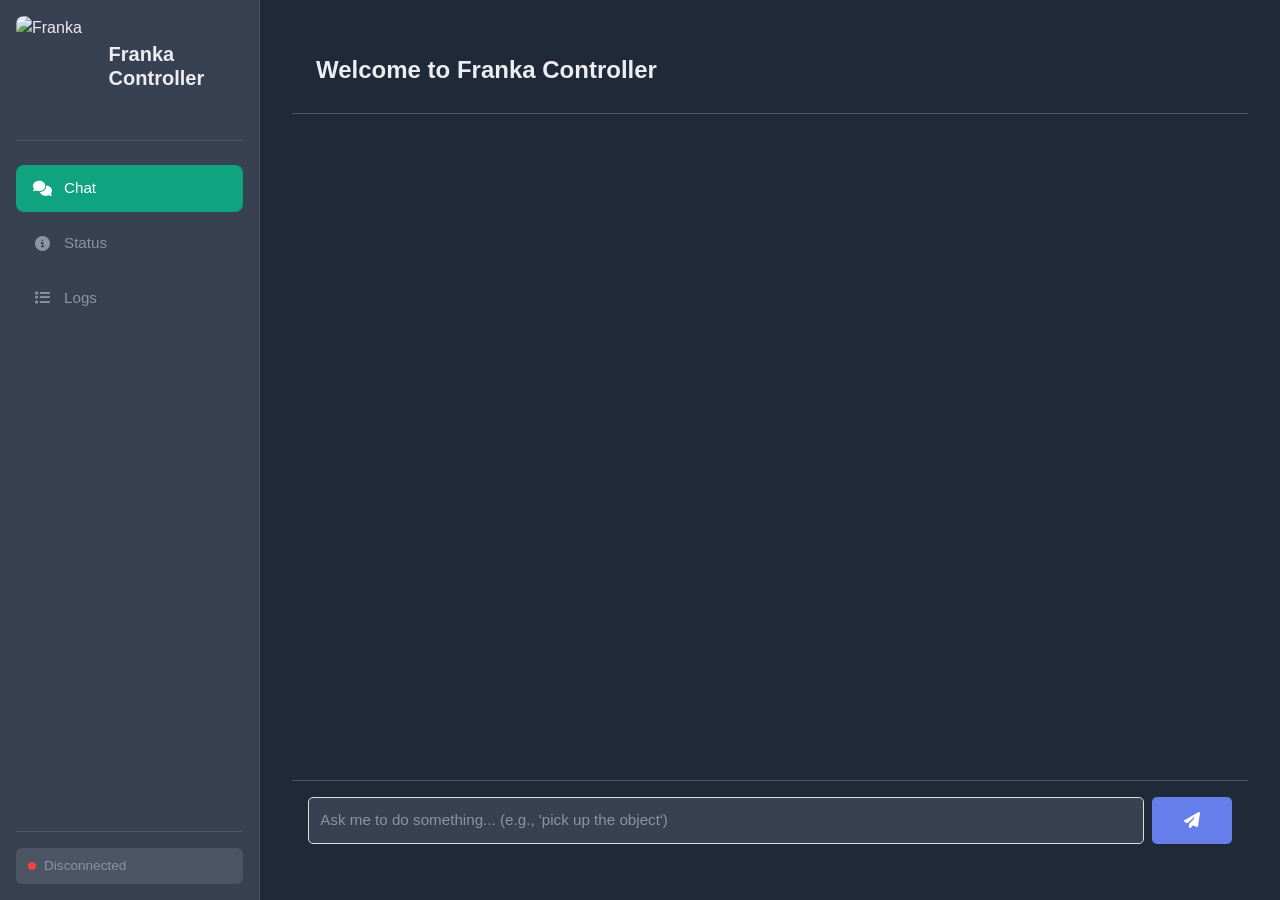
==== ui/web_chat_dashboard/index.html @ c21f6a4d "feat: refactor" ====
<!DOCTYPE html>
<html lang="en">
<head>
    <meta charset="UTF-8">
    <meta name="viewport" content="width=device-width, initial-scale=1.0">
    <title>Franka Controller</title>
    <link href="https://cdn.jsdelivr.net/npm/bootstrap@5.3.0/dist/css/bootstrap.min.css" rel="stylesheet">
    <link href="https://cdnjs.cloudflare.com/ajax/libs/font-awesome/6.4.0/css/all.min.css" rel="stylesheet">
    <link rel="stylesheet" href="styles.css">
</head>
<body class="dark-theme">
    <div class="app-container">
        <!-- Sidebar -->
        <aside class="sidebar">
            <div class="sidebar-header">
                <img src="assets/logo.png" alt="Franka" class="sidebar-logo">
                <h1 class="sidebar-title">Franka Controller</h1>
            </div>
            
            <nav class="sidebar-nav">
                <button class="nav-item active" data-view="chat">
                    <i class="fas fa-comments"></i>
                    <span>Chat</span>
                </button>
                <button class="nav-item" data-view="status">
                    <i class="fas fa-info-circle"></i>
                    <span>Status</span>
                </button>
                <button class="nav-item" data-view="logs">
                    <i class="fas fa-list"></i>
                    <span>Logs</span>
                </button>
            </nav>
            
            <div class="sidebar-footer">
                <div class="status-badge">
                    <span class="status-dot" id="connStatus"></span>
                    <span class="status-text">Disconnected</span>
                </div>
            </div>
        </aside>

        <!-- Main Content -->
        <main class="main-content">
            <!-- Chat View -->
            <div class="view-container active" id="chatView">
                <div class="chat-container">
                    <!-- Chat Header -->
                    <div class="chat-header">
                        <h2>Welcome to Franka Controller</h2>
                        <!-- <p class="text-muted">Control your robot with natural language</p> -->
                    </div>

                    <!-- Chat Messages -->
                    <div class="chat-messages" id="chatHistory">
                        <!-- Welcome message will be added by chat.js -->
                    </div>

                    <!-- Chat Input -->
                    <div class="chat-input-area">
                        <div class="input-wrapper">
                            <input 
                                type="text" 
                                id="chatInput" 
                                class="chat-input" 
                                placeholder="Ask me to do something... (e.g., 'pick up the object')"
                                autocomplete="off"
                            />
                            <button id="sendBtn" class="send-btn" title="Send message">
                                <i class="fas fa-paper-plane"></i>
                            </button>
                        </div>
                    </div>
                </div>
            </div>

            <!-- Status View -->
            <div class="view-container" id="statusView">
                <div class="status-container">
                    <div class="section-header">
                        <h2>System Status</h2>
                    </div>
                    
                    <div class="status-grid">
                        <div class="status-card">
                            <div class="status-icon"><i class="fas fa-robot"></i></div>
                            <div class="status-info">
                                <span class="status-label">Robot State</span>
                                <span class="status-value" id="robotState">Disconnected</span>
                            </div>
                        </div>
                        <div class="status-card">
                            <div class="status-icon"><i class="fas fa-camera"></i></div>
                            <div class="status-info">
                                <span class="status-label">Vision System</span>
                                <span class="status-value" id="visionState">Offline</span>
                            </div>
                        </div>
                        <div class="status-card">
                            <div class="status-icon"><i class="fas fa-brain"></i></div>
                            <div class="status-info">
                                <span class="status-label">LLM Engine</span>
                                <span class="status-value" id="llmState">Offline</span>
                            </div>
                        </div>
                        <div class="status-card">
                            <div class="status-icon"><i class="fas fa-plug"></i></div>
                            <div class="status-info">
                                <span class="status-label">ROS2 Bridge</span>
                                <span class="status-value" id="bridgeState">Offline</span>
                            </div>
                        </div>
                        <div class="status-card">
                            <div class="status-icon"><i class="fas fa-microchip"></i></div>
                            <div class="status-info">
                                <span class="status-label">Coordinator Node</span>
                                <span class="status-value" id="coordinatorState">Offline</span>
                            </div>
                        </div>
                        <div class="status-card">
                            <div class="status-icon"><i class="fas fa-cogs"></i></div>
                            <div class="status-info">
                                <span class="status-label">Motion Executor</span>
                                <span class="status-value" id="motionState">Idle</span>
                            </div>
                        </div>
                        <div class="status-card">
                            <div class="status-icon"><i class="fas fa-crosshairs"></i></div>
                            <div class="status-info">
                                <span class="status-label">Last Detection</span>
                                <span class="status-value neutral" id="lastDetection">None</span>
                            </div>
                        </div>
                        <div class="status-card">
                            <div class="status-icon"><i class="fas fa-hand-pointer"></i></div>
                            <div class="status-info">
                                <span class="status-label">Last Action</span>
                                <span class="status-value neutral" id="lastAction">None</span>
                            </div>
                        </div>
                        <div class="status-card">
                            <div class="status-icon"><i class="fas fa-video"></i></div>
                            <div class="status-info">
                                <span class="status-label">Camera</span>
                                <span class="status-value" id="cameraState">Offline</span>
                            </div>
                        </div>
                    </div>

                    <!-- Configuration Section -->
                    <div class="section-header" style="margin-top: 2rem;">
                        <h2>System Configuration</h2>
                    </div>
                    
                    <div class="config-section">
                        <div class="config-group">
                            <h3><i class="fas fa-brain"></i> AI Models</h3>
                            <div class="config-grid">
                                <div class="config-item">
                                    <span class="config-label">Language Model:</span>
                                    <span class="config-value" id="cfgLlmModel">-</span>
                                </div>
                                <div class="config-item">
                                    <span class="config-label">LLM Temperature:</span>
                                    <span class="config-value" id="cfgLlmTemp">-</span>
                                </div>
                                <div class="config-item">
                                    <span class="config-label">Vision Model:</span>
                                    <span class="config-value" id="cfgVlmModel">-</span>
                                </div>
                                <div class="config-item">
                                    <span class="config-label">VLM Temperature:</span>
                                    <span class="config-value" id="cfgVlmTemp">-</span>
                                </div>
                                <div class="config-item">
                                    <span class="config-label">Ollama Server:</span>
                                    <span class="config-value" id="cfgOllamaUrl">-</span>
                                </div>
                            </div>
                        </div>

                        <div class="config-group">
                            <h3><i class="fas fa-camera"></i> Camera Calibration</h3>
                            <div class="config-grid">
                                <div class="config-item">
                                    <span class="config-label">ArUco Offset X:</span>
                                    <span class="config-value" id="cfgOffsetX">-</span>
                                </div>
                                <div class="config-item">
                                    <span class="config-label">ArUco Offset Y:</span>
                                    <span class="config-value" id="cfgOffsetY">-</span>
                                </div>
                                <div class="config-item">
                                    <span class="config-label">ArUco Offset Z:</span>
                                    <span class="config-value" id="cfgOffsetZ">-</span>
                                </div>
                            </div>
                        </div>

                        <div class="config-group">
                            <h3><i class="fas fa-robot"></i> Robot Motion</h3>
                            <div class="config-grid">
                                <div class="config-item">
                                    <span class="config-label">Safe Height:</span>
                                    <span class="config-value" id="cfgSafeHeight">-</span>
                                </div>
                                <div class="config-item">
                                    <span class="config-label">Grasp Height:</span>
                                    <span class="config-value" id="cfgGraspHeight">-</span>
                                </div>
                                <div class="config-item">
                                    <span class="config-label">Handover Height:</span>
                                    <span class="config-value" id="cfgHandoverHeight">-</span>
                                </div>
                                <div class="config-item">
                                    <span class="config-label">Gripper Range:</span>
                                    <span class="config-value" id="cfgGripperRange">-</span>
                                </div>
                                <div class="config-item">
                                    <span class="config-label">Velocity (Default):</span>
                                    <span class="config-value" id="cfgVelDefault">-</span>
                                </div>
                                <div class="config-item">
                                    <span class="config-label">Velocity (Slow):</span>
                                    <span class="config-value" id="cfgVelSlow">-</span>
                                </div>
                                <div class="config-item">
                                    <span class="config-label">Velocity (Fast):</span>
                                    <span class="config-value" id="cfgVelFast">-</span>
                                </div>
                            </div>
                        </div>
                    </div>
                </div>
            </div>

            <!-- Logs View -->
            <div class="view-container" id="logsView">
                <div class="logs-container">
                    <div class="section-header">
                        <h2>System Logs</h2>
                        <button id="clearLogsBtn" class="clear-logs-btn">Clear All</button>
                    </div>
                    
                    <div class="logs-content" id="logsContent">
                        <div class="log-entry">
                            <span class="log-agent">System</span>
                            <span class="log-text">Logs will appear here as the system processes requests...</span>
                        </div>
                    </div>
                </div>
            </div>
        </main>
    </div>

    <!-- Scripts -->
    <script src="https://cdn.jsdelivr.net/npm/bootstrap@5.3.0/dist/js/bootstrap.bundle.min.js"></script>
    <script src="rosbridge.js"></script>
    <script src="modules/chat.js"></script>
    <script src="modules/status.js"></script>
    <script src="app.js"></script>
</body>
</html>
---- ui/web_chat_dashboard/styles.css ----
:root {
    --primary: #10a37f;
    --primary-dark: #088860;
    --secondary: #565869;
    --background: #ffffff;
    --surface: #f7f7f8;
    --surface-hover: #ececf1;
    --border: #d1d5db;
    --text: #0d0d0d;
    --text-muted: #565869;
    --success: #10a37f;
    --error: #ec4899;
    --warning: #f59e0b;
    --info: #3b82f6;
}

body.dark-theme {
    --primary: #10a37f;
    --primary-dark: #088860;
    --secondary: #8e92a3;
    --background: #1f2937;
    --surface: #374151;
    --surface-hover: #4b5563;
    --border: #4b5563;
    --text: #ececf1;
    --text-muted: #8e92a3;
    --success: #10a37f;
    --error: #ff6b6b;
    --warning: #fbbf24;
}

* {
    margin: 0;
    padding: 0;
    box-sizing: border-box;
}

html, body {
    height: 100%;
    width: 100%;
}

body {
    font-family: -apple-system, BlinkMacSystemFont, 'Segoe UI', 'Helvetica Neue', sans-serif;
    background: var(--background);
    color: var(--text);
    transition: background-color 0.3s ease, color 0.3s ease;
}

/* App Container */
.app-container {
    display: flex;
    height: 100vh;
    width: 100%;
}

/* Sidebar */
.sidebar {
    width: 260px;
    background: var(--surface);
    border-right: 1px solid var(--border);
    display: flex;
    flex-direction: column;
    padding: 1rem;
    overflow-y: auto;
    box-shadow: inset -1px 0 0 rgba(0, 0, 0, 0.1);
}

.sidebar-header {
    display: flex;
    align-items: center;
    gap: 0.75rem;
    margin-bottom: 1.5rem;
    padding-bottom: 1.5rem;
    border-bottom: 1px solid var(--border);
}

.sidebar-logo {
    width: 100px;
    height: 100px;
    border-radius: 8px;
}

.sidebar-title {
    font-size: 1.25rem;
    font-weight: 700;
    color: var(--text);
    margin: 0;
}

.sidebar-nav {
    display: flex;
    flex-direction: column;
    gap: 0.5rem;
    flex: 1;
    margin-bottom: 1rem;
}

.nav-item {
    display: flex;
    align-items: center;
    gap: 0.75rem;
    padding: 0.75rem 1rem;
    background: transparent;
    border: none;
    border-radius: 8px;
    color: var(--text-muted);
    cursor: pointer;
    font-size: 0.95rem;
    font-weight: 500;
    transition: all 0.2s ease;
}

.nav-item:hover {
    background: var(--surface-hover);
    color: var(--text);
}

.nav-item.active {
    background: var(--primary);
    color: white;
}

.nav-item i {
    width: 20px;
    text-align: center;
}

.sidebar-footer {
    padding-top: 1rem;
    border-top: 1px solid var(--border);
}

.status-badge {
    display: flex;
    align-items: center;
    gap: 0.5rem;
    padding: 0.5rem 0.75rem;
    background: var(--surface-hover);
    border-radius: 6px;
    font-size: 0.85rem;
}

.status-dot {
    width: 8px;
    height: 8px;
    border-radius: 50%;
    background: #ef4444;
    animation: pulse 2s infinite;
}

.status-dot.connected {
    background: var(--success);
    animation: none;
}

.status-text {
    color: var(--text-muted);
}

@keyframes pulse {
    0%, 100% { opacity: 1; }
    50% { opacity: 0.5; }
}

/* Main Content */
.main-content {
    flex: 1;
    display: flex;
    overflow: hidden;
}

.view-container {
    display: none;
    width: 100%;
    height: 100%;
    overflow-y: auto;
}

.view-container.active {
    display: flex;
    flex-direction: column;
}

/* Chat View */
.chat-container {
    display: flex;
    flex-direction: column;
    height: 100%;
}

.chat-header {
    padding: 1.5rem;
    border-bottom: 1px solid var(--border);
    background: var(--background);
}

.chat-header h2 {
    font-size: 1.5rem;
    font-weight: 600;
    color: var(--text);
    margin: 0 0 0.25rem 0;
}

.chat-header p {
    margin: 0;
    color: var(--text);
    font-size: 0.9rem;
    opacity: 0.7;
}

.chat-messages {
    flex: 1;
    overflow-y: auto;
    padding: 1rem;
    display: flex;
    flex-direction: column;
    gap: 1rem;
}

/* Logs View */
.logs-container {
    height: 100%;
    display: flex;
    flex-direction: column;
    padding: 2rem;
}

.logs-container .section-header {
    display: flex;
    justify-content: space-between;
    align-items: center;
    margin-bottom: 1.5rem;
}

.clear-logs-btn {
    background: var(--surface);
    border: 1px solid var(--border);
    color: var(--text);
    font-size: 0.85rem;
    cursor: pointer;
    padding: 0.5rem 1rem;
    border-radius: 8px;
    transition: all 0.2s;
    font-weight: 500;
}

.clear-logs-btn:hover {
    background: var(--surface-hover);
    border-color: var(--primary);
}

.logs-content {
    flex: 1;
    overflow-y: auto;
    background: var(--surface);
    border: 1px solid var(--border);
    border-radius: 12px;
    padding: 1rem;
    font-size: 0.85rem;
    font-family: 'Monaco', 'Menlo', 'Consolas', monospace;
}

.log-entry {
    padding: 0.5rem 0;
    color: var(--text-muted);
    line-height: 1.6;
    display: flex;
    gap: 0.75rem;
    border-bottom: 1px solid var(--border);
}

.log-entry:last-child {
    border-bottom: none;
}

.log-entry .log-timestamp {
    color: var(--text-muted);
    font-size: 0.8rem;
    opacity: 0.6;
    flex-shrink: 0;
    min-width: 90px;
    font-family: 'Monaco', 'Menlo', 'Consolas', monospace;
}

.log-entry .log-agent {
    color: var(--primary);
    font-weight: 600;
    flex-shrink: 0;
    min-width: 120px;
}

.log-entry .log-text {
    color: var(--text);
    opacity: 0.9;
    flex: 1;
}

.message-container {
    display: flex;
    animation: fadeIn 0.3s ease;
}

.message-container.user {
    justify-content: flex-end;
}

.message-container.robot {
    justify-content: flex-start;
}

.message-container.system {
    justify-content: center;
}

.message-bubble {
    max-width: 60%;
    padding: 0.75rem 1rem;
    border-radius: 12px;
    word-wrap: break-word;
    line-height: 1.5;
    font-size: 0.95rem;
}

.message-container.user .message-bubble {
    background: var(--primary);
    color: white;
    border-radius: 18px 18px 4px 18px;
}

.message-container.robot .message-bubble {
    background: var(--surface);
    color: var(--text);
    border-radius: 18px 18px 18px 4px;
}

.message-container.system .message-bubble {
    max-width: 80%;
    background: transparent;
    color: var(--text-muted);
    text-align: center;
    padding: 1rem;
    font-size: 0.9rem;
}

/* Typing Indicator */
.typing-indicator {
    display: flex;
    align-items: center;
    gap: 0.5rem;
    padding: 0.75rem 1rem;
    background: var(--surface);
    border-radius: 18px 18px 18px 4px;
    width: fit-content;
}

.typing-indicator .typing-dots {
    display: flex;
    gap: 0.25rem;
    align-items: center;
}

.typing-indicator .typing-dot {
    width: 8px;
    height: 8px;
    background: var(--text-muted);
    border-radius: 50%;
    animation: typingBounce 1.4s infinite ease-in-out;
}

.typing-indicator .typing-dot:nth-child(1) {
    animation-delay: 0s;
}

.typing-indicator .typing-dot:nth-child(2) {
    animation-delay: 0.2s;
}

.typing-indicator .typing-dot:nth-child(3) {
    animation-delay: 0.4s;
}

.typing-indicator .typing-text {
    color: var(--text-muted);
    font-size: 0.9rem;
    font-style: italic;
}

@keyframes typingBounce {
    0%, 60%, 100% {
        transform: translateY(0);
        opacity: 0.7;
    }
    30% {
        transform: translateY(-6px);
        opacity: 1;
    }
}

.message-bubble p {
    margin: 0;
}

.message-timestamp {
    font-size: 0.65rem;
    color: var(--text-muted);
    opacity: 0.5;
    margin-top: 0.35rem;
    text-align: right;
    font-weight: 400;
}

.message-container.user .message-timestamp {
    color: rgba(255, 255, 255, 0.6);
}

@keyframes fadeIn {
    from {
        opacity: 0;
        transform: translateY(10px);
    }
    to {
        opacity: 1;
        transform: translateY(0);
    }
}

/* Chat Input */
.chat-input-area {
    padding: 1rem;
    background: var(--background);
    border-top: 1px solid var(--border);
    flex-shrink: 0;
}

.input-wrapper {
    display: flex;
    gap: 0.5rem;
    margin-bottom: 0.5rem;
    width: 100%;
}

.chat-input {
    flex: 1;
    width: 100%;
    padding: 0.75rem 1rem;
    border: 1px solid var(--border);
    border-radius: 8px;
    background: var(--surface);
    color: var(--text);
    font-size: 0.95rem;
    transition: all 0.2s ease;
}

.chat-input:focus {
    outline: none;
    border-color: var(--primary);
    box-shadow: 0 0 0 3px rgba(16, 163, 127, 0.1);
}

.chat-input::placeholder {
    color: var(--text-muted);
}

.send-btn {
    padding: 0.75rem 1.5rem;
    min-width: 80px;
    background: var(--primary);
    color: white;
    border: none;
    border-radius: 8px;
    cursor: pointer;
    font-weight: 600;
    transition: all 0.2s ease;
    display: flex;
    align-items: center;
    justify-content: center;
}

.send-btn:hover {
    background: var(--primary-dark);
    transform: scale(1.05);
}

.send-btn:active {
    transform: scale(0.95);
}

.input-hint {
    font-size: 0.8rem;
    color: var(--text-muted);
    margin: 0;
    text-align: center;
}

/* Status View */
.status-container {
    padding: 2rem;
    overflow-y: auto;
}

.section-header {
    margin-bottom: 2rem;
}

.section-header h2 {
    font-size: 1.5rem;
    font-weight: 600;
    margin: 0;
}

.status-grid {
    display: grid;
    grid-template-columns: repeat(auto-fill, minmax(250px, 1fr));
    gap: 1rem;
}

.status-card {
    display: flex;
    align-items: center;
    gap: 1rem;
    padding: 1.5rem;
    background: var(--surface);
    border: 1px solid var(--border);
    border-radius: 8px;
    transition: all 0.2s ease;
}

.status-card:hover {
    border-color: var(--primary);
    transform: translateY(-2px);
    box-shadow: 0 4px 12px rgba(0, 0, 0, 0.1);
}

.status-icon {
    font-size: 1.75rem;
    color: var(--primary);
    width: 50px;
    text-align: center;
}

.status-info {
    display: flex;
    flex-direction: column;
    gap: 0.25rem;
}

.status-label {
    font-size: 0.85rem;
    color: var(--text-muted);
    text-transform: uppercase;
    letter-spacing: 0.5px;
    font-weight: 600;
}

.status-value {
    font-size: 1rem;
    font-weight: 600;
    color: var(--text);
}

.status-value.offline {
    color: var(--error);
}

.status-value.online {
    color: var(--success);
}

/* Configuration Section */
.config-section {
    margin-top: 1.5rem;
}

.config-group {
    background: var(--surface);
    border: 1px solid var(--border);
    border-radius: 12px;
    padding: 1.5rem;
    margin-bottom: 1.5rem;
}

.config-group h3 {
    font-size: 1.1rem;
    font-weight: 600;
    margin-bottom: 1rem;
    color: var(--primary);
    display: flex;
    align-items: center;
    gap: 0.5rem;
}

.config-grid {
    display: grid;
    grid-template-columns: repeat(auto-fill, minmax(200px, 1fr));
    gap: 1rem;
}

.config-item {
    display: flex;
    flex-direction: column;
    gap: 0.25rem;
}

.config-label {
    font-size: 0.8rem;
    color: var(--text-muted);
    text-transform: uppercase;
    letter-spacing: 0.5px;
    font-weight: 600;
}

.config-value {
    font-size: 0.95rem;
    color: var(--text);
    font-weight: 500;
    font-family: 'Courier New', monospace;
}

/* Camera View */
.camera-container {
    padding: 2rem;
    overflow-y: auto;
    height: 100%;
}

.camera-feed {
    position: relative;
    width: 100%;
    max-width: 900px;
    margin: 0 auto;
    background: #000;
    border-radius: 12px;
    overflow: hidden;
    aspect-ratio: 16 / 9;
}

#cameraCanvas {
    width: 100%;
    height: 100%;
    display: block;
}

.camera-placeholder {
    position: absolute;
    inset: 0;
    display: flex;
    flex-direction: column;
    align-items: center;
    justify-content: center;
    background: linear-gradient(135deg, #1f2937 0%, #111827 100%);
    color: var(--text-muted);
    font-size: 1rem;
}

.camera-placeholder i {
    font-size: 3rem;
    margin-bottom: 1rem;
    opacity: 0.5;
}

/* Modal */
.modal-content {
    background: var(--background);
    border: 1px solid var(--border);
}

.modal-header {
    background: var(--surface);
    border-bottom: 1px solid var(--border);
}

.modal-header .modal-title {
    color: var(--text);
    font-weight: 600;
}

.modal-body {
    color: var(--text);
}

.btn-close {
    filter: invert(1);
}

body.dark-theme .btn-close {
    filter: invert(0.8);
}

/* Scrollbar */
::-webkit-scrollbar {
    width: 8px;
    height: 8px;
}

::-webkit-scrollbar-track {
    background: var(--surface);
}

::-webkit-scrollbar-thumb {
    background: var(--secondary);
    border-radius: 4px;
}

::-webkit-scrollbar-thumb:hover {
    background: var(--text-muted);
}

/* Responsive */
@media (max-width: 768px) {
    .app-container {
        flex-direction: column;
    }

    .sidebar {
        width: 100%;
        height: auto;
        padding: 0.75rem;
        flex-direction: row;
        align-items: center;
        border-right: none;
        border-bottom: 1px solid var(--border);
    }

    .sidebar-header {
        margin-bottom: 0;
        padding-bottom: 0;
        border-bottom: none;
    }

    .sidebar-nav {
        flex-direction: row;
        gap: 0.5rem;
        margin-bottom: 0;
        flex: 1;
        margin-left: 1rem;
    }

    .sidebar-footer {
        border-top: none;
        padding-top: 0;
    }

    .message-bubble {
        max-width: 85%;
    }

    .chat-messages {
        padding: 1rem;
    }

    .chat-header {
        padding: 1rem;
    }

    .chat-input-area {
        padding: 0.75rem 1rem 1rem;
    }

    .status-grid {
        grid-template-columns: 1fr;
    }
}

/* Header */
header {
    background: rgba(255, 255, 255, 0.95);
    box-shadow: 0 2px 10px rgba(0, 0, 0, 0.1);
    padding: 1.5rem 2rem;
    border-bottom: 3px solid #667eea;
}

.header-content {
    display: flex;
    align-items: center;
    gap: 1.5rem;
    max-width: 1400px;
    margin: 0 auto;
}

.logo {
    width: 60px;
    height: 60px;
    border-radius: 8px;
    background: #f0f0f0;
}

header h1 {
    font-size: 2rem;
    color: #667eea;
    margin: 0;
}

/* Main Content */
main {
    flex: 1;
    padding: 2rem;
    max-width: 1400px;
    margin: 0 auto;
    width: 100%;
}

/* Dashboard Grid */
.dashboard {
    display: grid;
    grid-template-columns: 1fr 1fr;
    gap: 1.5rem;
    grid-template-areas:
        "chat status"
        "camera camera";
}

/* Panels */
section {
    background: white;
    border-radius: 10px;
    padding: 1.5rem;
    box-shadow: 0 4px 15px rgba(0, 0, 0, 0.15);
}

section h2 {
    color: #667eea;
    margin-bottom: 1rem;
    font-size: 1.3rem;
}

.chat-panel {
    grid-area: chat;
    display: flex;
    flex-direction: column;
    height: 400px;
}

.status-panel {
    grid-area: status;
}

.camera-panel {
    grid-area: camera;
}

/* Chat Styles */
.chat-history {
    flex: 1;
    overflow-y: auto;
    margin-bottom: 1rem;
    padding: 0.5rem;
    border: 1px solid #e0e0e0;
    border-radius: 5px;
    background: #f9f9f9;
}

.chat-message {
    margin-bottom: 0.8rem;
    padding: 0.6rem 0.8rem;
    border-radius: 5px;
    word-wrap: break-word;
}

.chat-message.user {
    background: #e3f2fd;
    text-align: right;
    color: #1565c0;
}

.chat-message.robot {
    background: #f3e5f5;
    color: #6a1b9a;
}

.chat-input-area {
    display: flex;
    gap: 0.5rem;
}

#chatInput {
    flex: 1;
    padding: 0.7rem;
    border: 1px solid #ddd;
    border-radius: 5px;
    font-size: 0.95rem;
}

#sendBtn {
    padding: 0.7rem 1.5rem;
    background: #667eea;
    color: white;
    border: none;
    border-radius: 5px;
    cursor: pointer;
    font-weight: bold;
    transition: background 0.3s;
}

#sendBtn:hover {
    background: #764ba2;
}

/* Status Grid */
.status-grid {
    display: grid;
    grid-template-columns: repeat(1, 1fr);
    gap: 1rem;
}

.status-item {
    display: flex;
    justify-content: space-between;
    padding: 1rem;
    background: #f5f5f5;
    border-radius: 5px;
    border-left: 4px solid #667eea;
}

.status-label {
    font-weight: bold;
    color: #333;
}

.status-value {
    padding: 0.2rem 0.6rem;
    border-radius: 3px;
    font-weight: bold;
}

.status-value.connected {
    background: #4caf50;
    color: white;
}

.status-value.disconnected {
    background: #f44336;
    color: white;
}

.status-value.idle {
    background: #ff9800;
    color: white;
}

/* Camera */
.camera-container {
    width: 100%;
    display: flex;
    justify-content: center;
    align-items: center;
    background: #000;
    border-radius: 5px;
    overflow: hidden;
    min-height: 300px;
}

#cameraCanvas {
    max-width: 100%;
    height: auto;
}

/* Modal Dialog */
.modal {
    display: none;
    position: fixed;
    z-index: 1000;
    left: 0;
    top: 0;
    width: 100%;
    height: 100%;
    background: rgba(0, 0, 0, 0.5);
}

.modal.show {
    display: flex;
    justify-content: center;
    align-items: center;
}

.modal-content {
    background: white;
    padding: 2rem;
    border-radius: 10px;
    box-shadow: 0 4px 20px rgba(0, 0, 0, 0.3);
    max-width: 400px;
    width: 90%;
}

.modal-content h3 {
    color: #667eea;
    margin-bottom: 1rem;
}

.modal-content p {
    color: #666;
    margin-bottom: 1.5rem;
    line-height: 1.6;
}

.modal-buttons {
    display: flex;
    gap: 1rem;
    justify-content: flex-end;
}

.btn-confirm, .btn-cancel {
    padding: 0.6rem 1.5rem;
    border: none;
    border-radius: 5px;
    cursor: pointer;
    font-weight: bold;
    transition: all 0.3s;
}

.btn-confirm {
    background: #4caf50;
    color: white;
}

.btn-confirm:hover {
    background: #45a049;
}

.btn-cancel {
    background: #f44336;
    color: white;
}

.btn-cancel:hover {
    background: #da190b;
}

/* Footer */
footer {
    background: rgba(255, 255, 255, 0.95);
    text-align: center;
    padding: 1.5rem;
    color: #666;
    border-top: 1px solid #e0e0e0;
    margin-top: 2rem;
}

/* Responsive Design */
@media (max-width: 1024px) {
    .dashboard {
        grid-template-columns: 1fr;
        grid-template-areas:
            "chat"
            "status"
            "camera";
    }

    header h1 {
        font-size: 1.5rem;
    }
}

@media (max-width: 768px) {
    main {
        padding: 1rem;
    }

    section {
        padding: 1rem;
    }

    header {
        padding: 1rem;
    }

    .header-content {
        flex-direction: column;
        text-align: center;
    }
}

/* Scrollbar Styling */
.chat-history::-webkit-scrollbar {
    width: 8px;
}

.chat-history::-webkit-scrollbar-track {
    background: #f1f1f1;
    border-radius: 10px;
}

.chat-history::-webkit-scrollbar-thumb {
    background: #667eea;
    border-radius: 10px;
}

.chat-history::-webkit-scrollbar-thumb:hover {
    background: #764ba2;
}

/* Agent Badge Styling */
.agent-badge {
    display: inline-block;
    font-size: 0.75rem;
    font-weight: 600;
    padding: 0.25rem 0.6rem;
    border-radius: 12px;
    margin-bottom: 0.5rem;
    background: rgba(59, 130, 246, 0.15);
    color: #3b82f6;
    border: 1px solid rgba(59, 130, 246, 0.3);
}

/* Message Text Formatting */
.message-text {
    line-height: 1.6;
    white-space: pre-wrap;
    word-wrap: break-word;
    color: var(--text);
}

.message-container.user .message-text {
    color: white;
}

.message-text strong {
    font-weight: 600;
    color: var(--primary);
}

.message-text .bullet {
    color: var(--primary);
    margin-right: 0.5rem;
}

/* Message Image Styling */
.message-image {
    max-width: 65%;
    height: auto;
    width: 65%;
    border-radius: 8px;
    margin-top: 0.75rem;
    cursor: pointer;
    transition: transform 0.2s;
    border: 1px solid var(--border);
    display: block;
    object-fit: contain;
}

.message-image:hover {
    transform: scale(1.02);
    box-shadow: 0 4px 12px rgba(0, 0, 0, 0.15);
}

/* Log Message Styling */
.message-container.log {
    margin: 0.25rem 0;
    opacity: 0.8;
}

.message-container.log .message-bubble {
    background: rgba(156, 163, 175, 0.1);
    border-left: 3px solid rgba(156, 163, 175, 0.4);
    padding: 0.5rem 0.75rem;
    font-size: 0.85rem;
}

.log-content {
    display: flex;
    align-items: center;
    color: var(--text-muted);
}

.log-agent {
    font-weight: 600;
    color: var(--text);
    margin-right: 0.3rem;
}

/* Confirmation Message Styling */
.message-container.confirmation .message-bubble {
    background: linear-gradient(135deg, rgba(59, 130, 246, 0.1), rgba(16, 163, 127, 0.1));
    border: 2px solid var(--primary);
    padding: 1rem;
}

.confirmation-buttons {
    display: flex;
    gap: 0.75rem;
    margin-top: 1rem;
    justify-content: flex-end;
}

.confirmation-buttons button {
    padding: 0.6rem 1.2rem;
    border: none;
    border-radius: 8px;
    font-size: 0.95rem;
    font-weight: 600;
    cursor: pointer;
    transition: all 0.2s;
    display: flex;
    align-items: center;
    gap: 0.4rem;
}

.btn-approve {
    background: var(--primary);
    color: white;
}

.btn-approve:hover {
    background: var(--primary-dark);
    transform: translateY(-1px);
    box-shadow: 0 4px 8px rgba(16, 163, 127, 0.3);
}

.btn-cancel {
    background: rgba(239, 68, 68, 0.15);
    color: #ef4444;
    border: 1px solid rgba(239, 68, 68, 0.3);
}

.btn-cancel:hover {
    background: rgba(239, 68, 68, 0.25);
}

/* Better text formatting for long messages */
.message-container.robot .message-bubble,
.message-container.vlm .message-bubble {
    max-width: 85%;
}

.message-text p {
    margin: 0;
}

.message-text br + br {
    display: block;
    content: "";
    margin-top: 0.5rem;
}

/* Welcome Message Styling */
.message-container.welcome .message-bubble {
    background: linear-gradient(135deg, rgba(16, 163, 127, 0.15), rgba(59, 130, 246, 0.15));
    border: 1px solid var(--primary);
    padding: 1.5rem;
}

.system-info {
    margin-top: 1rem;
    padding: 0.75rem;
    background: rgba(59, 130, 246, 0.1);
    border-radius: 6px;
    border-left: 3px solid var(--info);
}

.system-info small {
    color: var(--text-muted);
    font-size: 0.85rem;
}
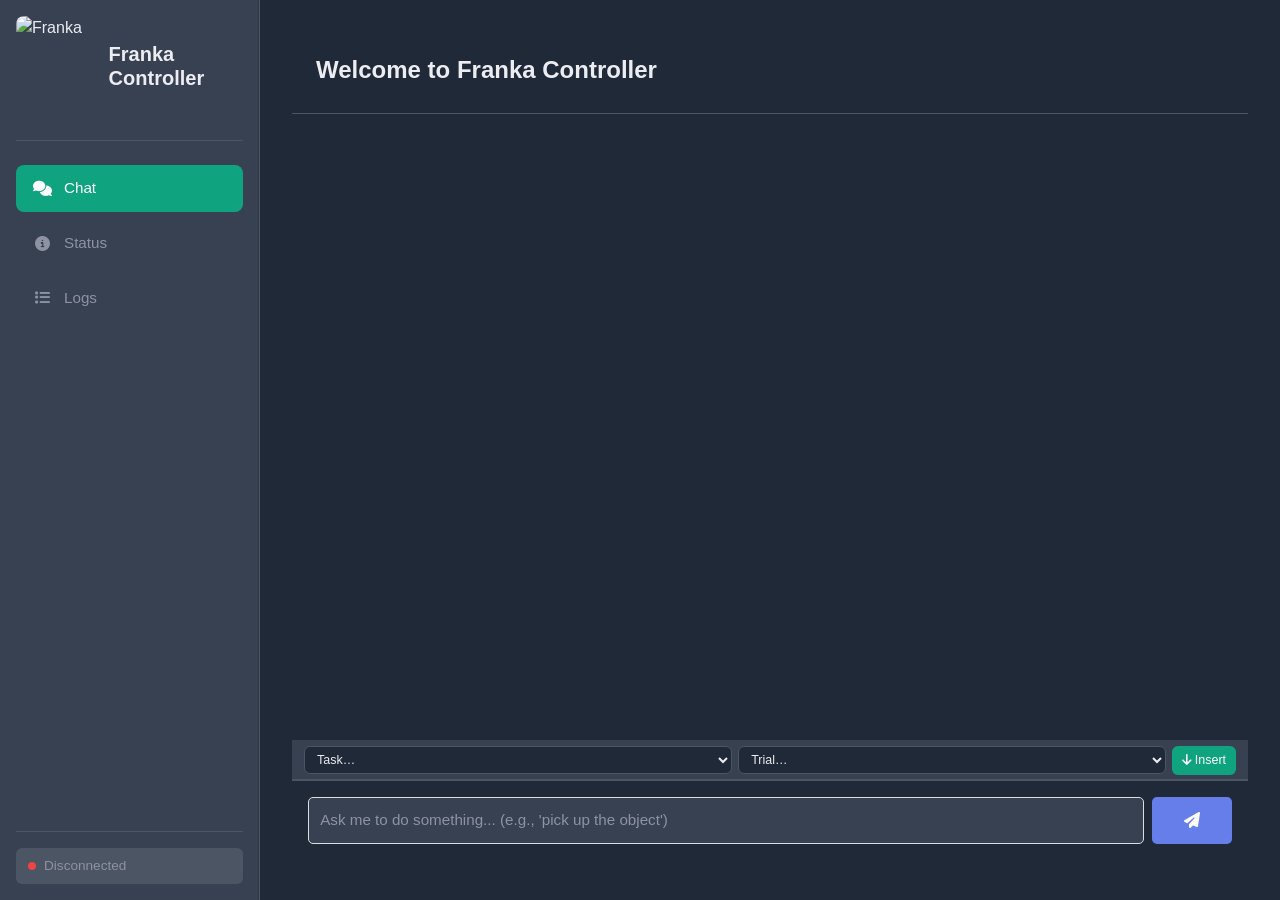
==== commit b1241b57: "feat: add a drop down and add prompts there to speed up the experiment" ====
--- a/ui/web_chat_dashboard/index.html
+++ b/ui/web_chat_dashboard/index.html
@@ -56,6 +56,27 @@
                         <!-- Welcome message will be added by chat.js -->
                     </div>
 
+                    <!-- Eval Prompt Picker -->
+                    <div class="eval-prompt-bar">
+                        <select id="evalTask" class="eval-select" title="Task">
+                            <option value="">Task…</option>
+                            <option value="pick">Pick</option>
+                            <option value="place">Place</option>
+                            <option value="handover">Handover</option>
+                        </select>
+                        <select id="evalTrial" class="eval-select" title="Trial">
+                            <option value="">Trial…</option>
+                            <option value="0">Trial 1</option>
+                            <option value="1">Trial 2</option>
+                            <option value="2">Trial 3</option>
+                            <option value="3">Trial 4</option>
+                            <option value="4">Trial 5</option>
+                        </select>
+                        <button id="evalInsertBtn" class="eval-insert-btn" title="Insert prompt into input">
+                            <i class="fas fa-arrow-down"></i> Insert
+                        </button>
+                    </div>
+
                     <!-- Chat Input -->
                     <div class="chat-input-area">
                         <div class="input-wrapper">
@@ -165,6 +186,10 @@
                                     <span class="config-value" id="cfgLlmTemp">-</span>
                                 </div>
                                 <div class="config-item">
+                                    <span class="config-label">LLM Timeout:</span>
+                                    <span class="config-value" id="cfgLlmTimeout">-</span>
+                                </div>
+                                <div class="config-item">
                                     <span class="config-label">Vision Model:</span>
                                     <span class="config-value" id="cfgVlmModel">-</span>
                                 </div>
@@ -173,8 +198,12 @@
                                     <span class="config-value" id="cfgVlmTemp">-</span>
                                 </div>
                                 <div class="config-item">
+                                    <span class="config-label">VLM Timeout:</span>
+                                    <span class="config-value" id="cfgVlmTimeout">-</span>
+                                </div>
+                                <div class="config-item" style="grid-column: 1 / -1;">
                                     <span class="config-label">Ollama Server:</span>
-                                    <span class="config-value" id="cfgOllamaUrl">-</span>
+                                    <span class="config-value" id="cfgOllamaUrl" style="word-break: break-all;">-</span>
                                 </div>
                             </div>
                         </div>
--- a/ui/web_chat_dashboard/styles.css
+++ b/ui/web_chat_dashboard/styles.css
@@ -14,6 +14,51 @@
     --info: #3b82f6;
 }
 
+/* Eval prompt picker bar */
+.eval-prompt-bar {
+    display: flex;
+    align-items: center;
+    gap: 6px;
+    padding: 6px 12px 4px;
+    border-bottom: 1px solid var(--border);
+    background: var(--surface);
+    flex-shrink: 0;
+}
+
+.eval-select {
+    flex: 1;
+    padding: 5px 8px;
+    border: 1px solid var(--border);
+    border-radius: 6px;
+    background: var(--background);
+    color: var(--text);
+    font-size: 0.78rem;
+    cursor: pointer;
+    min-width: 0;
+}
+
+.eval-select:focus {
+    outline: none;
+    border-color: var(--primary);
+}
+
+.eval-insert-btn {
+    padding: 5px 10px;
+    background: var(--primary);
+    color: #fff;
+    border: none;
+    border-radius: 6px;
+    font-size: 0.78rem;
+    cursor: pointer;
+    white-space: nowrap;
+    transition: background 0.2s;
+    flex-shrink: 0;
+}
+
+.eval-insert-btn:hover {
+    background: var(--primary-dark);
+}
+
 body.dark-theme {
     --primary: #10a37f;
     --primary-dark: #088860;
